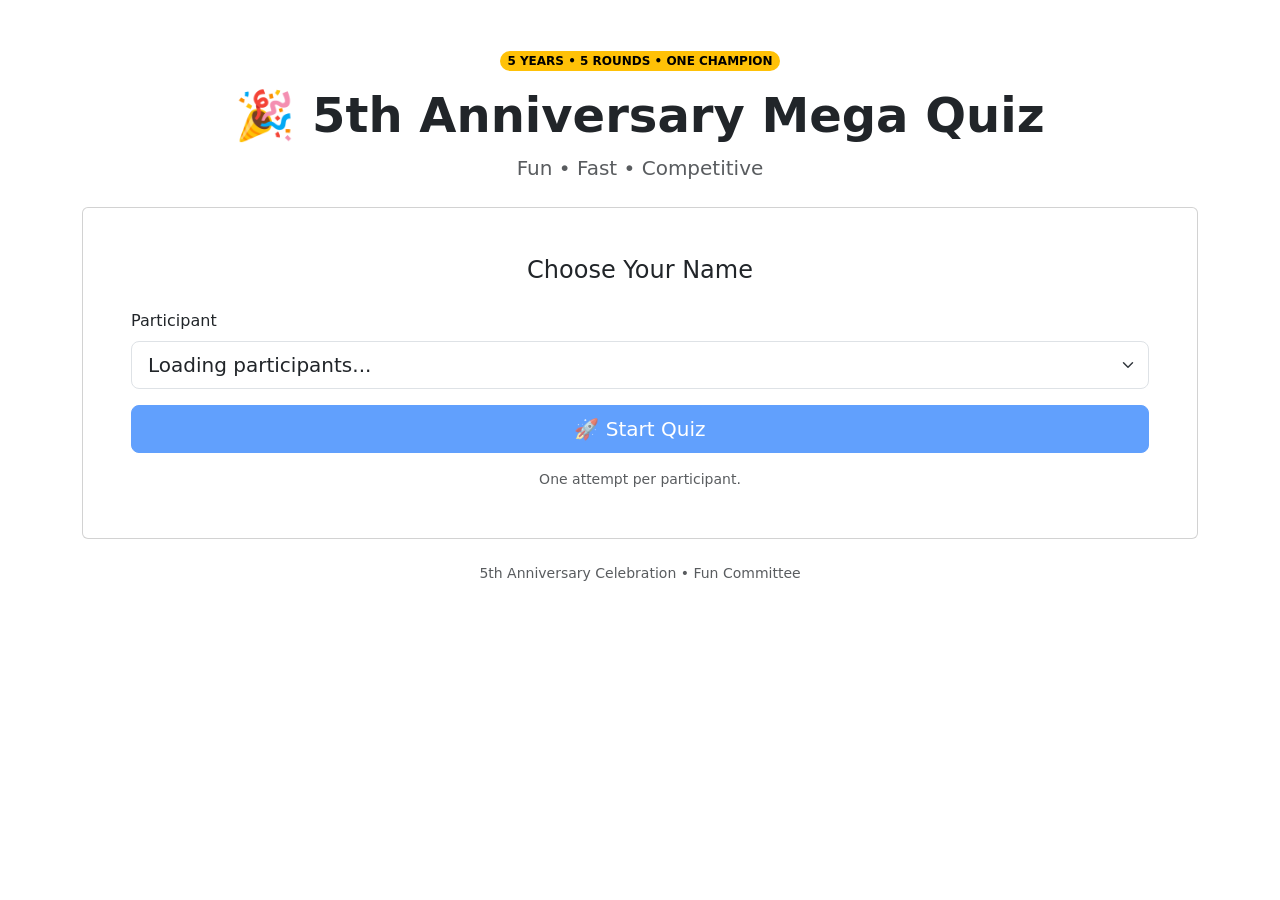
==== index.html @ 55963a10 "Add files via upload" ====
<!DOCTYPE html>
<html lang="en">
<head>
  <meta charset="UTF-8">
  <meta name="viewport" content="width=device-width, initial-scale=1">
  <title>5th Anniversary Mega Quiz</title>
  <link href="https://cdn.jsdelivr.net/npm/bootstrap@5.3.7/dist/css/bootstrap.min.css" rel="stylesheet">
  <link rel="stylesheet" href="css/style.css">
</head>
<body>
<main class="container py-4 py-md-5">
  <header class="text-center mb-4">
    <div class="badge rounded-pill text-bg-warning mb-3">5 YEARS • 5 ROUNDS • ONE CHAMPION</div>
    <h1 class="display-5 fw-bold">🎉 5th Anniversary Mega Quiz</h1>
    <p class="lead text-muted">Fun • Fast • Competitive</p>
  </header>

  <section id="loginSection" class="card quiz-card mx-auto">
    <div class="card-body p-4 p-md-5">
      <h2 class="h4 text-center mb-4">Choose Your Name</h2>
      <label for="employeeSelect" class="form-label">Participant</label>
      <select id="employeeSelect" class="form-select form-select-lg mb-3">
        <option value="">Loading participants...</option>
      </select>
      <div id="loginError" class="alert alert-danger d-none"></div>
      <button id="startBtn" class="btn btn-primary btn-lg w-100" disabled>🚀 Start Quiz</button>
      <p class="small text-muted text-center mt-3 mb-0">One attempt per participant.</p>
    </div>
  </section>

  <section id="quizSection" class="d-none">
    <div class="quiz-topbar card quiz-card mb-3">
      <div class="card-body d-flex flex-wrap justify-content-between align-items-center gap-2">
        <div>
          <div class="small text-muted">Player</div>
          <strong id="playerName"></strong>
        </div>
        <div class="text-center">
          <div class="small text-muted">Question</div>
          <strong><span id="questionNumber">1</span>/<span id="totalQuestions">20</span></strong>
        </div>
        <div class="timer-box">
          <span>⏱️</span> <strong id="timer">20</strong>s
        </div>
      </div>
    </div>

    <div class="progress mb-3" style="height:8px">
      <div id="progressBar" class="progress-bar" role="progressbar" style="width:5%"></div>
    </div>

    <article class="card quiz-card">
      <div class="card-body p-4 p-md-5">
        <div class="small text-uppercase text-muted mb-2" id="roundLabel">Round 1</div>
        <h2 id="questionText" class="h3 mb-4"></h2>
        <div id="options" class="d-grid gap-3"></div>
        <div class="d-flex justify-content-end mt-4">
          <button id="nextBtn" class="btn btn-primary btn-lg" disabled>Next →</button>
        </div>
      </div>
    </article>
  </section>

  <section id="resultSection" class="d-none">
    <div class="card quiz-card text-center">
      <div class="card-body p-4 p-md-5">
        <div class="display-2">🏆</div>
        <h2 class="mb-2">Quiz Completed!</h2>
        <p class="text-muted mb-4">Great job, <strong id="resultName"></strong>.</p>
        <div class="score-panel">
          <div class="score-number" id="resultScore">0</div>
          <div class="text-muted">out of <span id="resultTotal">20</span></div>
        </div>
        <div class="mt-4" id="submissionStatus"></div>
        <a href="leaderboard.html" class="btn btn-warning btn-lg mt-3">🏆 View Leaderboard</a>
      </div>
    </div>
  </section>

  <footer class="text-center text-muted small mt-4">
    5th Anniversary Celebration • Fun Committee
  </footer>
</main>
<script src="js/config.js"></script>
<script src="js/api.js"></script>
<script src="js/questions.js"></script>
<script src="js/app.js"></script>
</body>
</html>
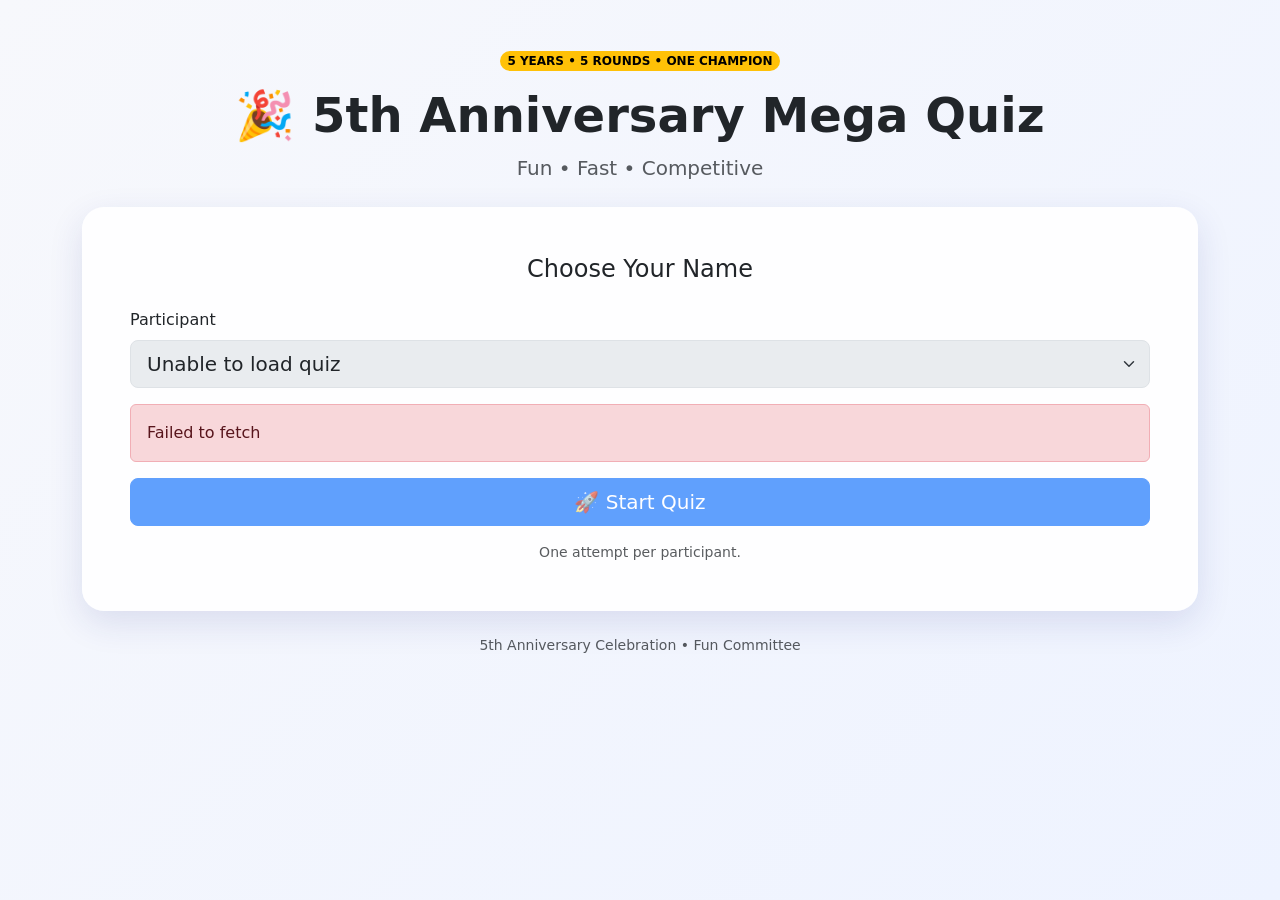
==== commit 59aa0f5f: "Update index.html" ====
--- a/index.html
+++ b/index.html
@@ -83,7 +83,6 @@
 </main>
 <script src="js/config.js"></script>
 <script src="js/api.js"></script>
-<script src="js/questions.js"></script>
 <script src="js/app.js"></script>
 </body>
 </html>
--- a/css/style.css
+++ b/css/style.css
@@ -0,0 +1,52 @@
+body {
+  min-height: 100vh;
+  background: linear-gradient(135deg, #f7f8fc, #eef3ff);
+}
+.quiz-card {
+  border: 0;
+  border-radius: 22px;
+  box-shadow: 0 12px 35px rgba(31,38,135,.12);
+  background: rgba(255,255,255,.92);
+}
+.quiz-card:hover { transform: none; }
+.option-btn {
+  min-height: 58px;
+  border-radius: 14px;
+}
+.option-btn:hover {
+  transform: translateY(-1px);
+}
+.correct-answer {
+  border-color: #198754 !important;
+  background: #d1e7dd !important;
+}
+.wrong-answer {
+  border-color: #dc3545 !important;
+  background: #f8d7da !important;
+}
+.timer-box {
+  min-width: 92px;
+  padding: 10px 14px;
+  text-align: center;
+  border-radius: 14px;
+  background: #fff3cd;
+}
+.score-panel {
+  display: inline-block;
+  min-width: 180px;
+  padding: 22px 35px;
+  border-radius: 20px;
+  background: #f8f9fa;
+}
+.score-number {
+  font-size: 4rem;
+  font-weight: 800;
+  line-height: 1;
+}
+.leaderboard-table tbody tr:first-child {
+  background: #fff8dc;
+}
+@media (max-width: 576px) {
+  .display-5 { font-size: 2.1rem; }
+  .quiz-card .card-body { padding: 1.25rem !important; }
+}
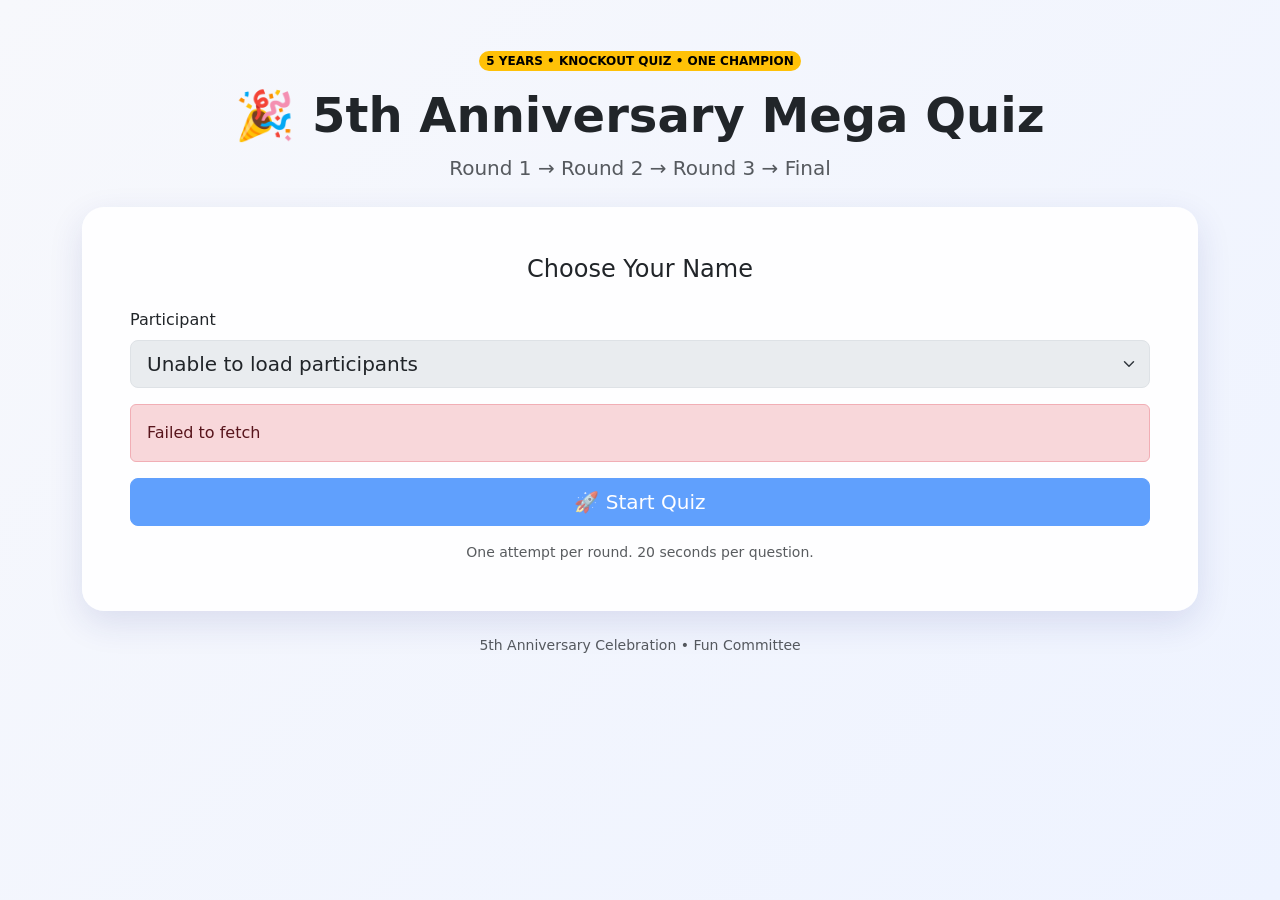
==== commit 7f937506: "Add files via upload" ====
--- a/index.html
+++ b/index.html
@@ -7,12 +7,12 @@
   <link href="https://cdn.jsdelivr.net/npm/bootstrap@5.3.7/dist/css/bootstrap.min.css" rel="stylesheet">
   <link rel="stylesheet" href="css/style.css">
 </head>
-<body>
+<body class="quiz-page">
 <main class="container py-4 py-md-5">
   <header class="text-center mb-4">
-    <div class="badge rounded-pill text-bg-warning mb-3">5 YEARS • 5 ROUNDS • ONE CHAMPION</div>
+    <div class="badge rounded-pill text-bg-warning mb-3">5 YEARS • KNOCKOUT QUIZ • ONE CHAMPION</div>
     <h1 class="display-5 fw-bold">🎉 5th Anniversary Mega Quiz</h1>
-    <p class="lead text-muted">Fun • Fast • Competitive</p>
+    <p class="lead text-muted">Round 1 → Round 2 → Round 3 → Final</p>
   </header>
 
   <section id="loginSection" class="card quiz-card mx-auto">
@@ -24,7 +24,8 @@
       </select>
       <div id="loginError" class="alert alert-danger d-none"></div>
       <button id="startBtn" class="btn btn-primary btn-lg w-100" disabled>🚀 Start Quiz</button>
-      <p class="small text-muted text-center mt-3 mb-0">One attempt per participant.</p>
+      <div id="participantStatus" class="small text-center mt-3"></div>
+      <p class="small text-muted text-center mt-3 mb-0">One attempt per round. 20 seconds per question.</p>
     </div>
   </section>
 
@@ -52,7 +53,7 @@
     <article class="card quiz-card">
       <div class="card-body p-4 p-md-5">
         <div class="small text-uppercase text-muted mb-2" id="roundLabel">Round 1</div>
-        <h2 id="questionText" class="h3 mb-4"></h2>
+        <h2 id="questionText" class="h3 mb-4 no-copy"></h2>
         <div id="options" class="d-grid gap-3"></div>
         <div class="d-flex justify-content-end mt-4">
           <button id="nextBtn" class="btn btn-primary btn-lg" disabled>Next →</button>
@@ -66,13 +67,13 @@
       <div class="card-body p-4 p-md-5">
         <div class="display-2">🏆</div>
         <h2 class="mb-2">Quiz Completed!</h2>
-        <p class="text-muted mb-4">Great job, <strong id="resultName"></strong>.</p>
+        <p class="text-muted mb-1">Great job, <strong id="resultName"></strong>.</p><p class="text-muted mb-4">You completed <strong id="resultRound">Round 1</strong>.</p>
         <div class="score-panel">
           <div class="score-number" id="resultScore">0</div>
           <div class="text-muted">out of <span id="resultTotal">20</span></div>
         </div>
         <div class="mt-4" id="submissionStatus"></div>
-        <a href="leaderboard.html" class="btn btn-warning btn-lg mt-3">🏆 View Leaderboard</a>
+        <div id="resultActions"></div>
       </div>
     </div>
   </section>
--- a/css/style.css
+++ b/css/style.css
@@ -50,3 +50,17 @@
   .display-5 { font-size: 2.1rem; }
   .quiz-card .card-body { padding: 1.25rem !important; }
 }
+
+
+/* Anti-copy protections for all quiz rounds */
+.quiz-page, .quiz-page * {
+  -webkit-user-select: none;
+  -moz-user-select: none;
+  user-select: none;
+}
+.quiz-page img, .quiz-page button, .quiz-page select {
+  -webkit-user-drag: none;
+}
+.option-btn {
+  cursor: pointer;
+}
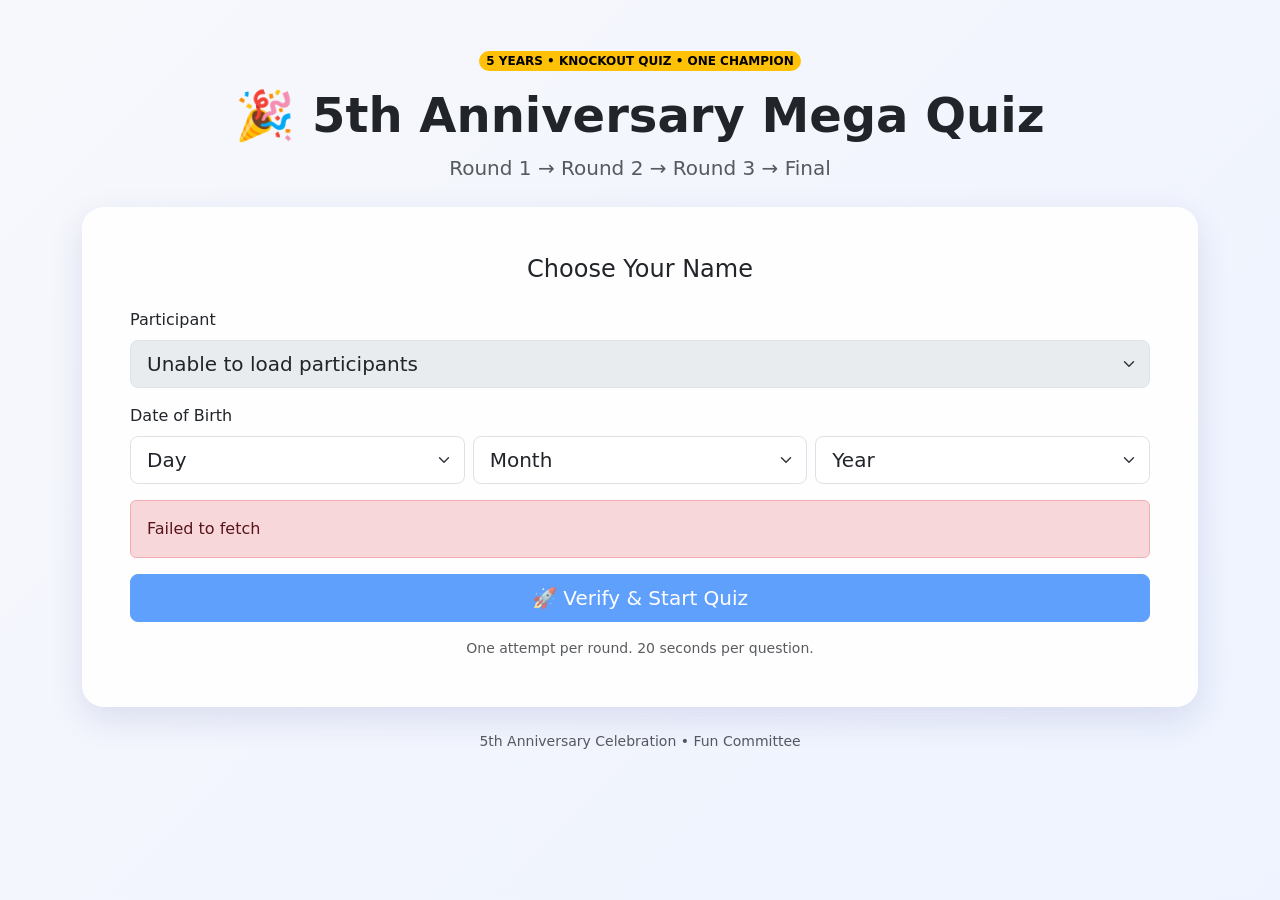
==== commit a5a31a19: "Add files via upload" ====
--- a/index.html
+++ b/index.html
@@ -5,7 +5,7 @@
   <meta name="viewport" content="width=device-width, initial-scale=1">
   <title>5th Anniversary Mega Quiz</title>
   <link href="https://cdn.jsdelivr.net/npm/bootstrap@5.3.7/dist/css/bootstrap.min.css" rel="stylesheet">
-  <link rel="stylesheet" href="css/style.css">
+  <link rel="stylesheet" href="css/style.css?v=20260910-5">
 </head>
 <body class="quiz-page">
 <main class="container py-4 py-md-5">
@@ -22,8 +22,14 @@
       <select id="employeeSelect" class="form-select form-select-lg mb-3">
         <option value="">Loading participants...</option>
       </select>
+      <label class="form-label">Date of Birth</label>
+      <div class="row g-2 mb-3">
+        <div class="col-4"><select id="dobDay" class="form-select form-select-lg"><option value="">Day</option></select></div>
+        <div class="col-4"><select id="dobMonth" class="form-select form-select-lg"><option value="">Month</option></select></div>
+        <div class="col-4"><select id="dobYear" class="form-select form-select-lg"><option value="">Year</option></select></div>
+      </div>
       <div id="loginError" class="alert alert-danger d-none"></div>
-      <button id="startBtn" class="btn btn-primary btn-lg w-100" disabled>🚀 Start Quiz</button>
+      <button id="startBtn" class="btn btn-primary btn-lg w-100" disabled>🚀 Verify & Start Quiz</button>
       <div id="participantStatus" class="small text-center mt-3"></div>
       <p class="small text-muted text-center mt-3 mb-0">One attempt per round. 20 seconds per question.</p>
     </div>
@@ -73,7 +79,11 @@
           <div class="text-muted">out of <span id="resultTotal">20</span></div>
         </div>
         <div class="mt-4" id="submissionStatus"></div>
-        <div id="resultActions"></div>
+        <div id="resultActions" class="mt-4">
+          <button type="button" id="mainPageBtn" class="btn btn-outline-primary btn-lg">
+            🏠 Go to Main Page
+          </button>
+        </div>
       </div>
     </div>
   </section>
@@ -82,8 +92,8 @@
     5th Anniversary Celebration • Fun Committee
   </footer>
 </main>
-<script src="js/config.js"></script>
-<script src="js/api.js"></script>
-<script src="js/app.js"></script>
+<script src="js/config.js?v=20260910-5"></script>
+<script src="js/api.js?v=20260910-5"></script>
+<script src="js/app.js?v=20260910-5"></script>
 </body>
 </html>
--- a/css/style.css
+++ b/css/style.css
@@ -64,3 +64,9 @@
 .option-btn {
   cursor: pointer;
 }
+
+\n/* Quiz answer selection: visual only; never disables the option. */
+.option-btn.selected-option {
+  border-width: 2px;
+  font-weight: 600;
+}
